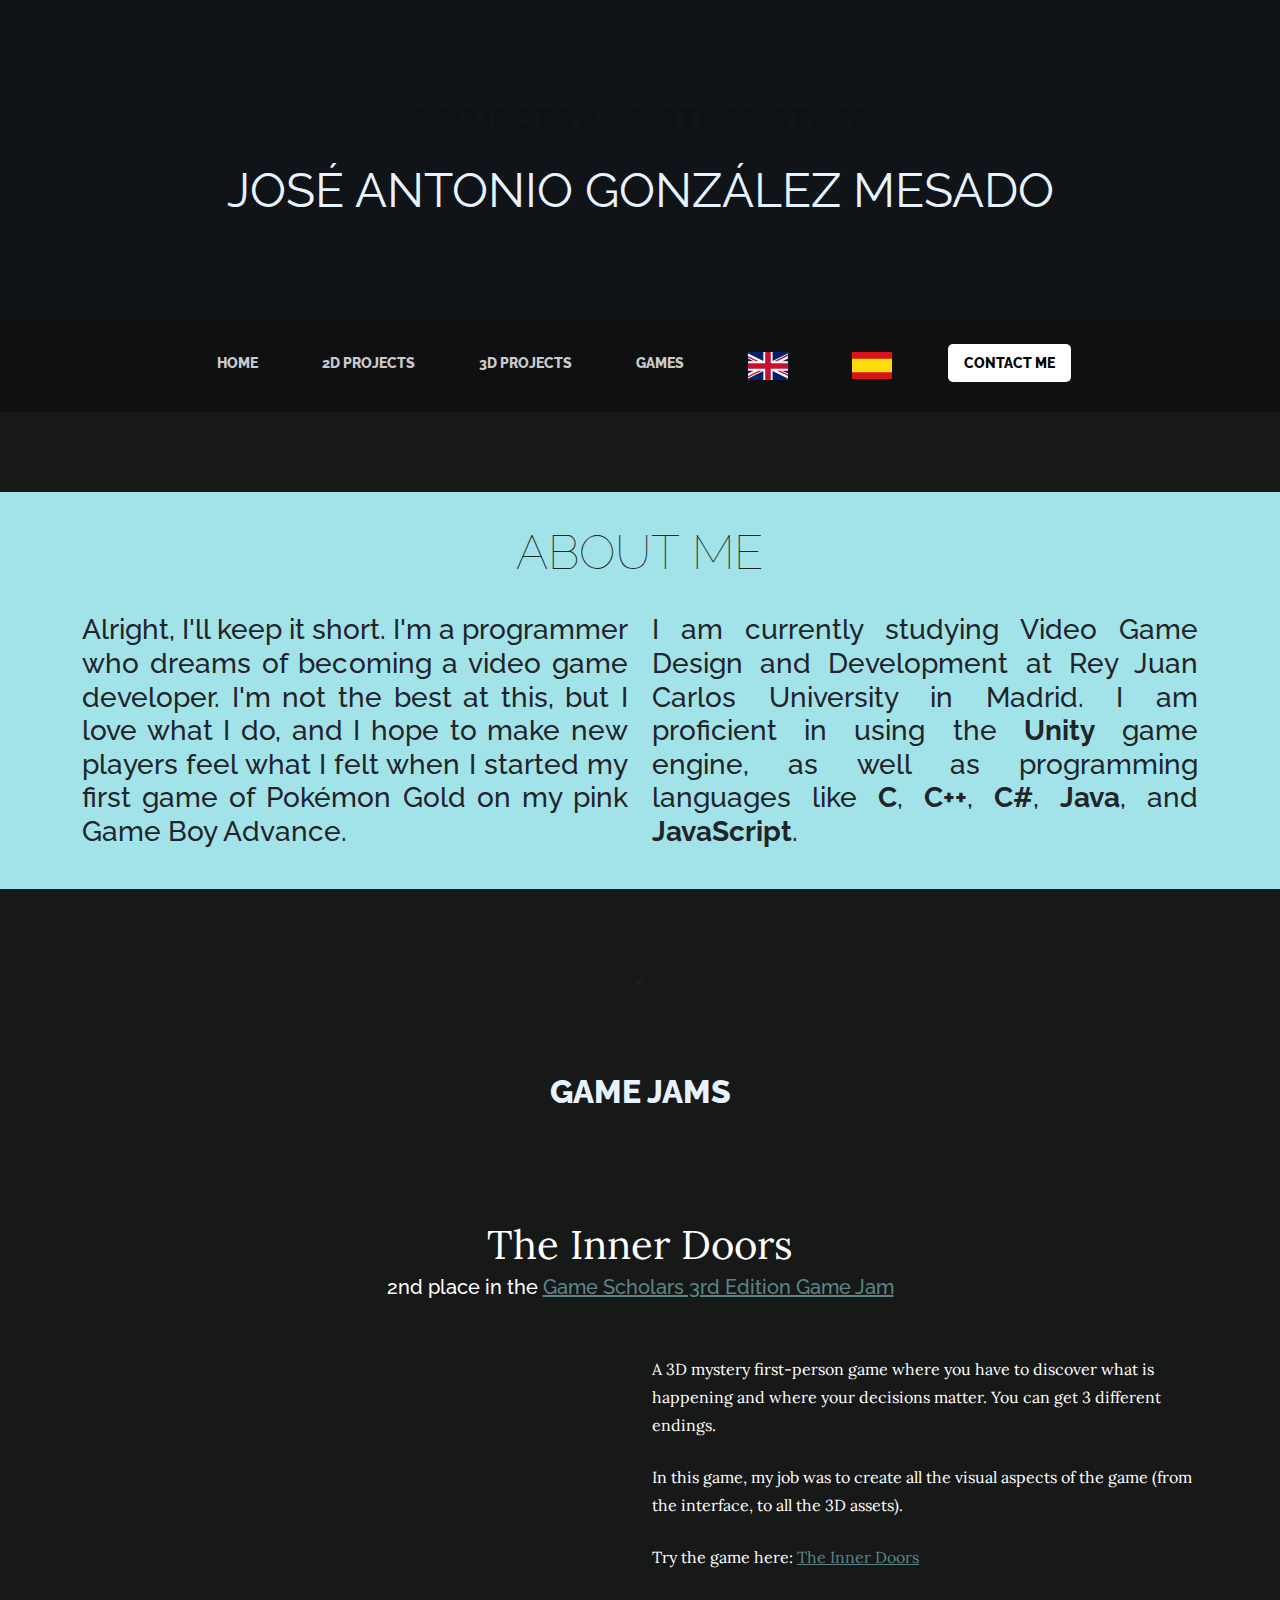
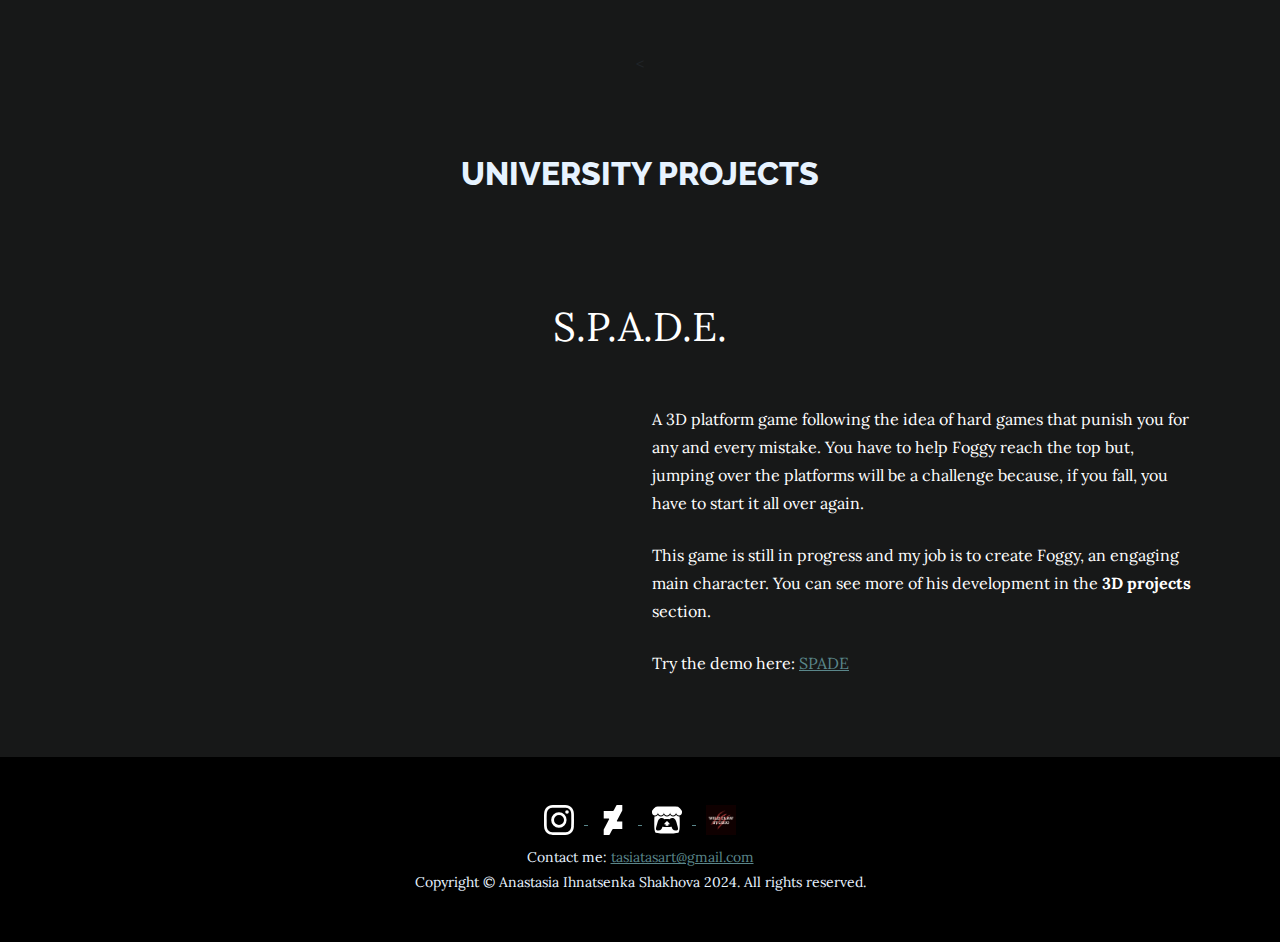
==== index.html @ 8cb3cd0c "Primer commit" ====
<!DOCTYPE html>
<html lang="en">
    <head>
        <meta charset="utf-8" />
        <meta name="viewport" content="width=device-width, initial-scale=1, shrink-to-fit=no" />
        <meta name="Portfolio" content="My projects info" />
        <title>Jagonmes Portfolio</title>
        <link rel="icon" type="image/x-icon" href="assets/favicon.ico" />
        <!-- Google fonts-->
        <link href="https://fonts.googleapis.com/css?family=Raleway:100,100i,200,200i,300,300i,400,400i,500,500i,600,600i,700,700i,800,800i,900,900i" rel="stylesheet" />
        <link href="https://fonts.googleapis.com/css?family=Lora:400,400i,700,700i" rel="stylesheet" />
        <!-- Core theme CSS (includes Bootstrap), with cache-busting-->
        <link href="css/styles.css?v=1.0" rel="stylesheet" />
    </head>


    <body>
        <!-- Title -->
        <header class="header-banner">
            <div class="header-banner-bg"></div>
            <h1 class="site-heading text-center text-faded">
                <span class="site-heading-upper text-primary mb-4">Projects and other stuff</span>
                <span class="site-heading-lower">José Antonio González Mesado</span>
            </h1>
        </header>

        <!-- Navigation-->
        <nav class="navbar navbar-expand-lg navbar-dark py-lg-4" id="mainNav">
            <div class="container">
                <button class="navbar-toggler" type="button" data-bs-toggle="collapse" data-bs-target="#navbarSupportedContent" aria-controls="navbarSupportedContent" aria-expanded="false" aria-label="Toggle navigation">
                    <span class="navbar-toggler-icon"></span>
                </button>
                <div class="collapse navbar-collapse" id="navbarSupportedContent">
                    <ul class="navbar-nav mx-auto">
                        <li class="nav-item px-lg-4"><a class="nav-link text-uppercase" href="index.html">Home</a></li>
                        <li class="nav-item px-lg-4"><a class="nav-link text-uppercase" href="2DProj.html">2D projects</a></li>
                        <li class="nav-item px-lg-4"><a class="nav-link text-uppercase" href="3DProj.html">3D projects</a></li>
                        <li class="nav-item px-lg-4"><a class="nav-link text-uppercase" href="games.html">Games</a></li>

                        <!-- Language switcher with flag icons -->
                        <li class="nav-item px-lg-4">
                            <!-- Spanish Flag Icon -->
                            <a class="nav-link text-uppercase" href="index.html">
                                <img src="assets/myImg/LanguageIcons/EnglishIcon.svg" alt="Spanish" style="width: 40px; height: auto;">
                            </a>
                        </li>
                        <li class="nav-item px-lg-4">
                            <!-- English Flag Icon -->
                            <a class="nav-link text-uppercase" href="index-es.html">
                                <img src="assets/myImg/LanguageIcons/SpanishIcon.svg" alt="English" style="width: 40px; height: auto;">
                            </a>
                        </li>

                        <!-- Contact Me link -->
                        <li class="nav-item px-lg-4">
                            <a class="nav-link text-uppercase" href="#footer" style="background-color: white; color: black; padding: 8px 16px; border-radius: 5px;">Contact me</a>
                        </li>
                    </ul>
                </div>
            </div>
        </nav>

        <!-- About me -->
        <section class="page-section cta">
            <div class="container">
                <div class="row">
                    <div class="col-xl-12 text-center mb-4">
                        <h2 class="section-heading">
                            <span class="section-heading-lower">About me</span>
                        </h2>
                    </div>
                </div>
                <div class="row">
                    <div class="col-md-6">
                        <h3 style="text-align: justify;">Alright, I'll keep it short. I'm a programmer who dreams of becoming a video game developer. I'm not the best at this, but I love what I do, and I hope to make new players feel what I felt when I started my first game of Pokémon Gold on my pink Game Boy Advance.</h3>
                    </div>
                    <div class="col-md-6">
                        <h3 style="text-align: justify;">I am currently studying Video Game Design and Development at Rey Juan Carlos University in Madrid. I am proficient in using the <b>Unity</b> game engine, as well as programming languages like <b>C</b>, <b>C++</b>, <b>C#</b>, <b>Java</b>, and <b>JavaScript</b>.</h3>
                    </div>
                </div>
            </div>
        </section>

        <!--Game Jams-->
        <section class="page-section">
            <div class="container">
                <div class="row">
                    <div class="col-xl-12 text-center mb-4">
                        <<h1 class="site-heading text-center text-faded">
                            <span class="site-heading-upper mb-4">Game Jams </span>
                        </h1>
                    </div>
                </div>

                <!-- The Inner Doors -->
                <div class="row mb-5 text-center" style="color: white;">
                    <span class="site-heading-lower">The Inner Doors</span>
                    <h5>2nd place in the <a href="https://itch.io/jam/gamescholars-3rd-edition">Game Scholars 3rd Edition Game Jam</a></h5>
                </div>
                <div class="row mb-5">
                    <div class="col-lg-6" style="color: white">
                        <video autoplay loop muted class="small-video rounded">
                            <source src="assets/myVideos/TheInnerDoorGamePlayShort.mp4" type="video/mp4">
                            Your browser does not support the video tag.
                        </video>
                    </div>
                    <div class="col-lg-6 my-auto" style="color: white">
                        <p class="mb-4">A 3D mystery first-person game where you have to discover what is happening and where your decisions matter. You can get 3 different endings.</p>
                        <p class="mb-4">In this game, my job was to create all the visual aspects of the game (from the interface, to all the 3D assets).</p>
                        <p class="mb-0">Try the game here: <a href="https://wild-claw-studio.itch.io/the-inner-doors">The Inner Doors</a></p>
                    </div>
                </div>
            </div>
        </section>

        <section class="page-section">
            <div class="container">
                <div class="row">
                    <div class="col-xl-12 text-center mb-4">
                        <<h1 class="site-heading text-center text-faded">
                        <span class="site-heading-upper mb-4">University projects</span>
                    </h1>
                    </div>
                </div>

                <!-- The Inner Doors -->
                <div class="row mb-5 text-center" style="color: white;">
                    <span class="site-heading-lower">S.P.A.D.E.</span>
                </div>
                <div class="row mb-5">
                    <div class="col-lg-6" style="color: white">
                        <video autoplay loop muted class="small-video rounded">
                            <source src="assets/myVideos/SPADEGamePlayShorts.mp4" type="video/mp4">
                            Your browser does not support the video tag.
                        </video>
                    </div>
                    <div class="col-lg-6 my-auto" style="color: white">
                        <p class="mb-4">A 3D platform game following the idea of hard games that punish you for any and every mistake. You have to help Foggy reach the top but, jumping over the platforms will be a challenge because, if you fall, you have to start it all over again.</p>
                        <p class="mb-4">This game is still in progress and my job is to create Foggy, an engaging main character. You can see more of his development in the <b>3D projects</b> section.</p>
                        <p class="mb-0">Try the demo here: <a href="https://wild-claw-studio.itch.io/spade">SPADE</a></p>
                    </div>
                </div>
            </div>
        </section>

        <!--webpage footer with social media-->
        <footer class="footer text-faded text-center py-5">
            <div class="container">
                <div class="social-icons">
                    <a href="https://www.instagram.com/tasiatasart/" target="_blank">
                        <img src="assets/icons/instagram.svg" alt="Instagram" class="social-icon" />
                    </a>
                    <a href="https://www.deviantart.com/tasiatasart" target="_blank">
                        <img src="assets/icons/deviantart-svgrepo-com.svg" alt="DeviantArt" class="social-icon" />
                    </a>
                    <a href="https://wild-claw-studio.itch.io/" target="_blank">
                        <img src="assets/icons/itchio-textless-black.svg" alt="itch.io" class="social-icon" />
                    </a>
                    <a href="https://wcstudioes.github.io/WCS_Portfolio/" target="_blank">
                        <img src="assets/icons/WildClawLogo.png" alt="Other Website" id="website-icon" />
                    </a>
                </div>
                <p class="m-0 small">
                    Contact me: <a href="mailto:tasiatasart@gmail.com">tasiatasart@gmail.com</a>
                </p>
                <p class="m-0 small">Copyright &copy; Anastasia Ihnatsenka Shakhova 2024. All rights reserved.</p>
            </div>
        </footer>

        <script>
            // Smooth scroll to footer
            document.querySelector('.nav-link[href="#footer"]').addEventListener('click', function (e) {
                e.preventDefault();
                document.querySelector('.footer').scrollIntoView({ behavior: 'smooth' });
            });
        </script>


        <!-- Bootstrap core JS-->
        <script src="https://cdn.jsdelivr.net/npm/bootstrap@5.2.3/dist/js/bootstrap.bundle.min.js"></script>
        <!-- Core theme JS-->
        <script src="js/scripts.js"></script>
    </body>
</html>
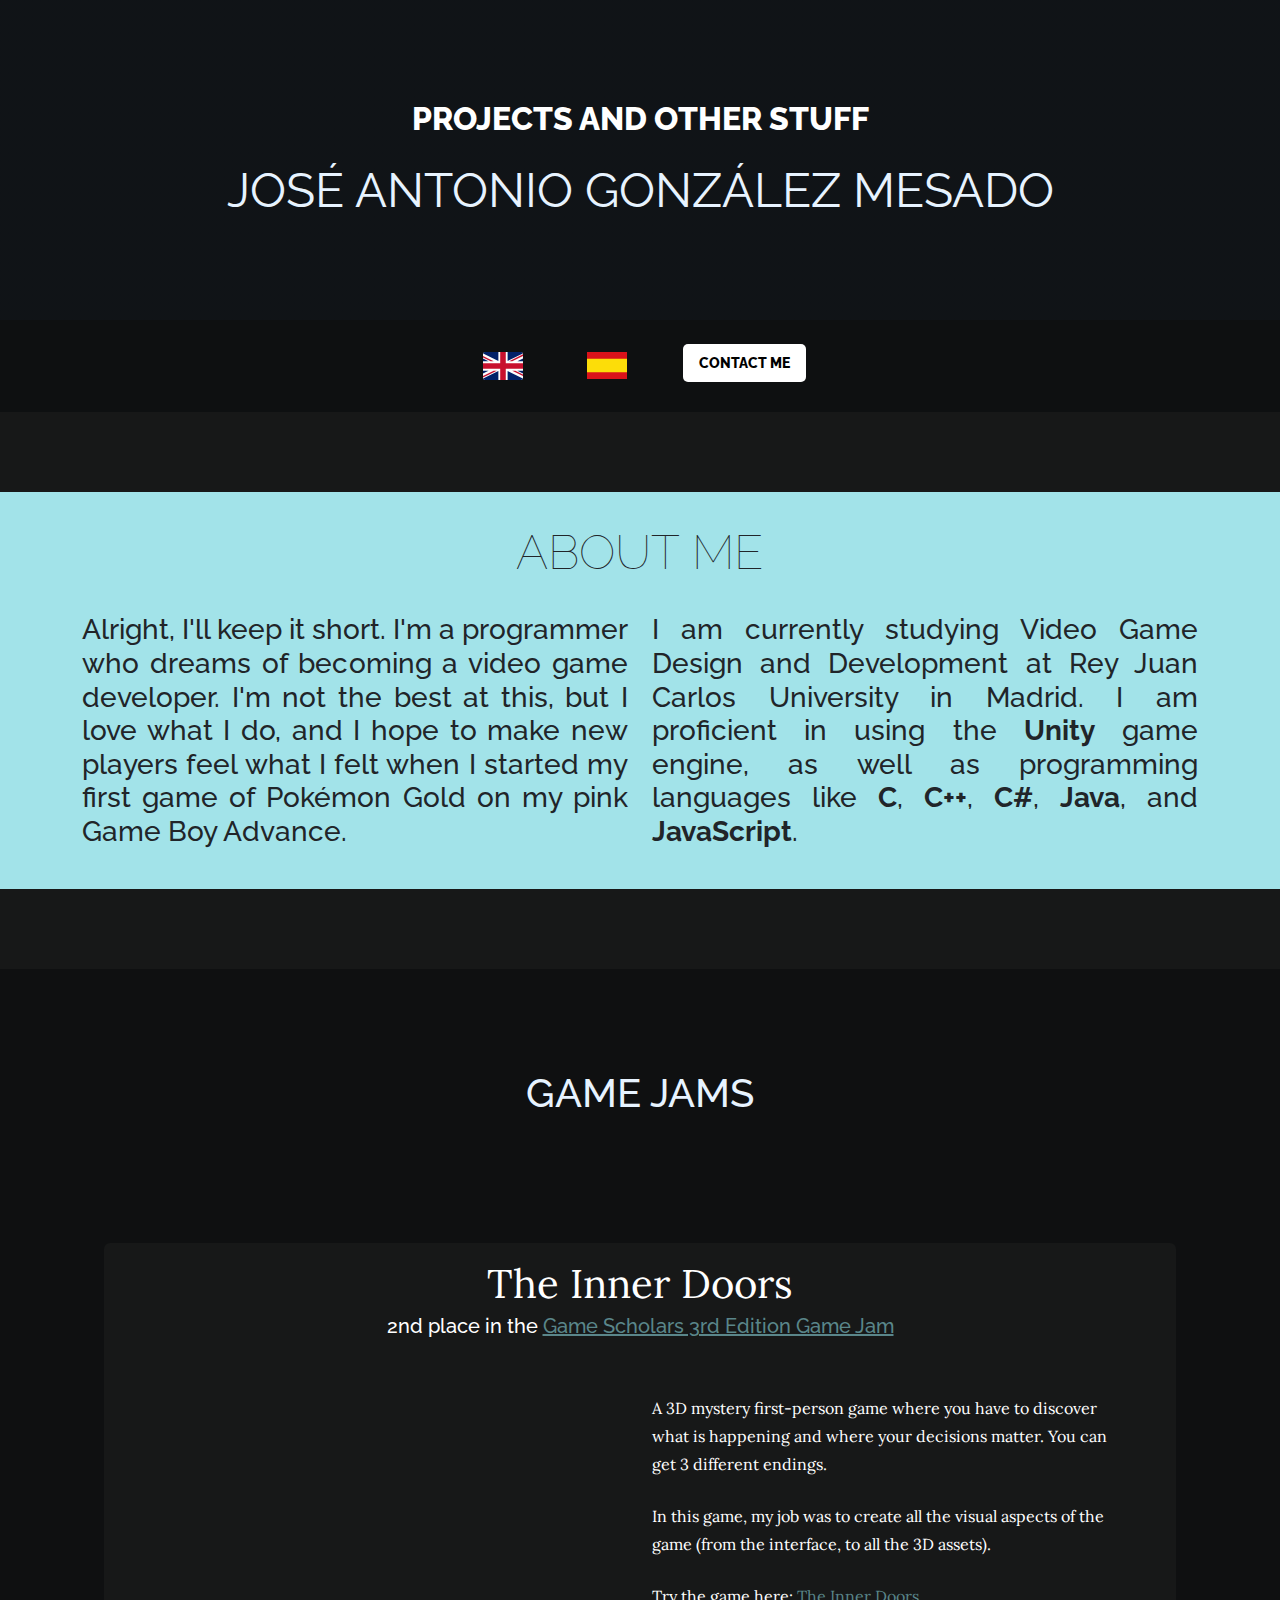
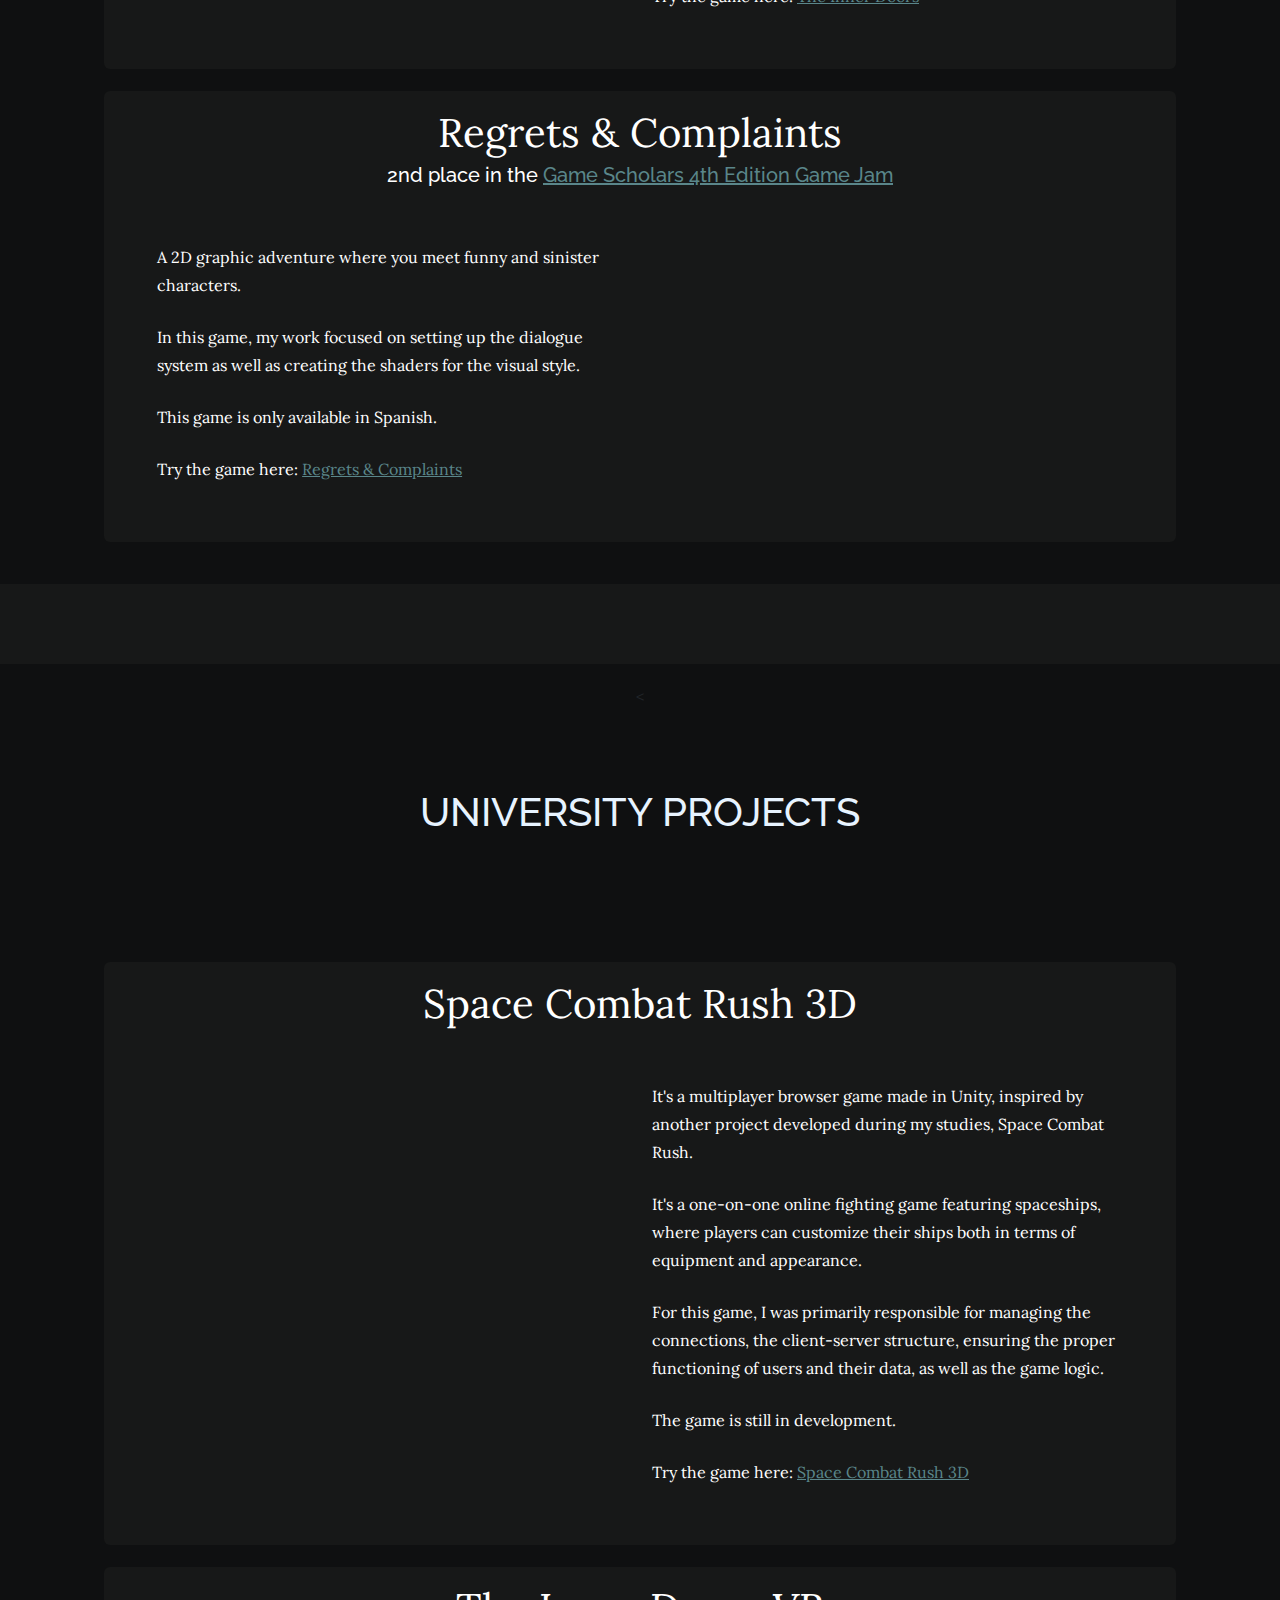
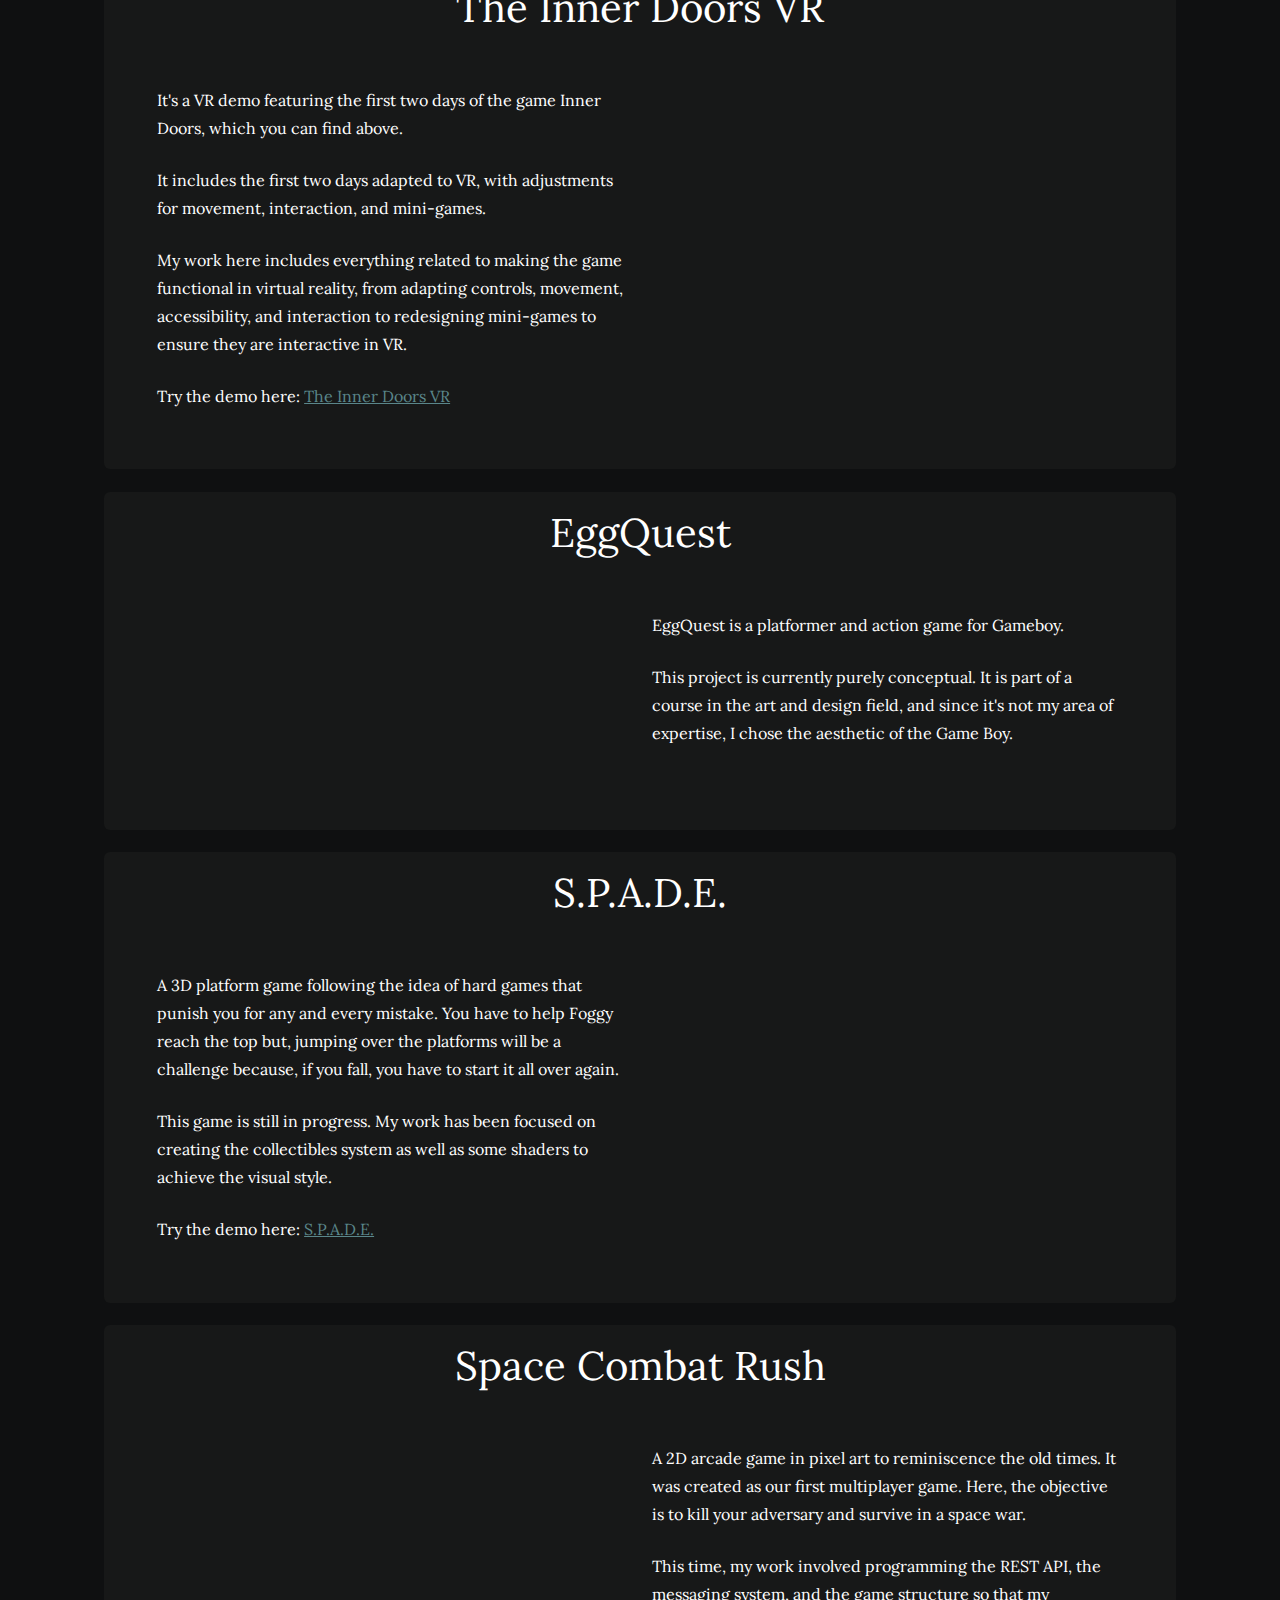
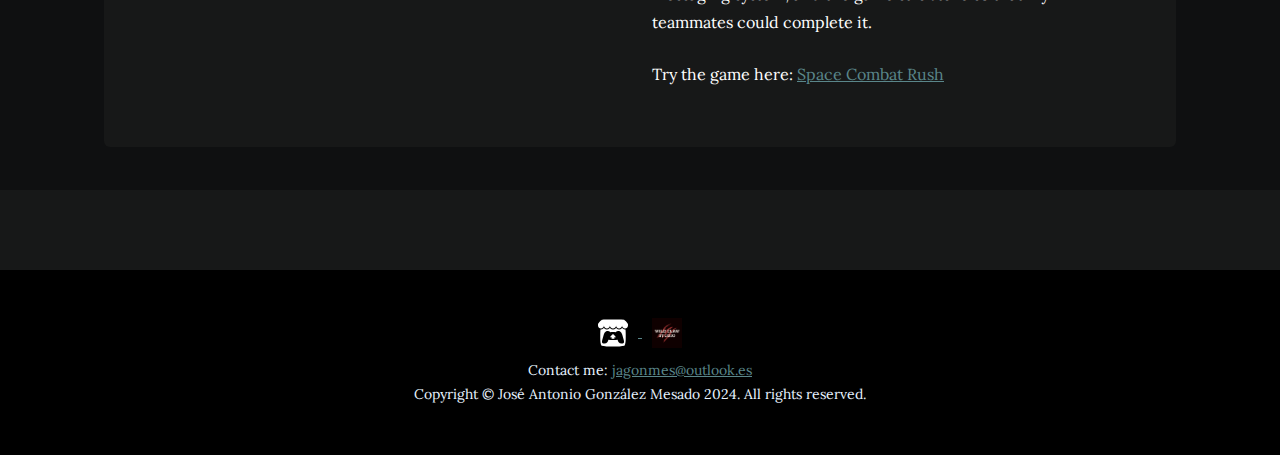
==== commit 3284c59f: "pagina en ingles" ====
--- a/index.html
+++ b/index.html
@@ -4,13 +4,14 @@
         <meta charset="utf-8" />
         <meta name="viewport" content="width=device-width, initial-scale=1, shrink-to-fit=no" />
         <meta name="Portfolio" content="My projects info" />
-        <title>Jagonmes Portfolio</title>
-        <link rel="icon" type="image/x-icon" href="assets/favicon.ico" />
+        <title>Portfolio - JAGM</title>
+        <link rel="icon" type="image/png" href="assets/favicon.png" />
         <!-- Google fonts-->
         <link href="https://fonts.googleapis.com/css?family=Raleway:100,100i,200,200i,300,300i,400,400i,500,500i,600,600i,700,700i,800,800i,900,900i" rel="stylesheet" />
         <link href="https://fonts.googleapis.com/css?family=Lora:400,400i,700,700i" rel="stylesheet" />
         <!-- Core theme CSS (includes Bootstrap), with cache-busting-->
         <link href="css/styles.css?v=1.0" rel="stylesheet" />
+        <link href="css/EstilosPersonalizados.css?v=1.0" rel="stylesheet" />
     </head>
 
 
@@ -19,7 +20,7 @@
         <header class="header-banner">
             <div class="header-banner-bg"></div>
             <h1 class="site-heading text-center text-faded">
-                <span class="site-heading-upper text-primary mb-4">Projects and other stuff</span>
+                <span class="site-heading-upper mb-4" style="color: white">Projects and other stuff</span>
                 <span class="site-heading-lower">José Antonio González Mesado</span>
             </h1>
         </header>
@@ -32,10 +33,6 @@
                 </button>
                 <div class="collapse navbar-collapse" id="navbarSupportedContent">
                     <ul class="navbar-nav mx-auto">
-                        <li class="nav-item px-lg-4"><a class="nav-link text-uppercase" href="index.html">Home</a></li>
-                        <li class="nav-item px-lg-4"><a class="nav-link text-uppercase" href="2DProj.html">2D projects</a></li>
-                        <li class="nav-item px-lg-4"><a class="nav-link text-uppercase" href="3DProj.html">3D projects</a></li>
-                        <li class="nav-item px-lg-4"><a class="nav-link text-uppercase" href="games.html">Games</a></li>
 
                         <!-- Language switcher with flag icons -->
                         <li class="nav-item px-lg-4">
@@ -82,64 +79,178 @@
         </section>
 
         <!--Game Jams-->
-        <section class="page-section">
+        <section class="page-section game-jams">
+            <div class="container">
+                <div class="row">
+                    <div class="col-xl-12 text-center mb-4">
+                        <h1 class="site-heading text-center text-faded">
+                            Game Jams
+                        </h1>
+                    </div>
+                </div>
+
+                <!-- The Inner Doors -->
+                <div class="rounded cuadrado-game-jams">
+                    <div class="row mb-5 text-center" style="color: white;">
+                        <span class="site-heading-lower">The Inner Doors</span>
+                        <h5>2nd place in the <a href="https://itch.io/jam/gamescholars-3rd-edition">Game Scholars 3rd Edition Game Jam</a></h5>
+                    </div>
+                    <div class="row mb-5">
+                        <div class="col-lg-6 d-flex justify-content-center align-items-center" style="color: white; margin: auto">
+                            <video autoplay loop muted class="small-video rounded">
+                                <source src="assets/myVideos/TheInnerDoorGamePlayShort.mp4" type="video/mp4">
+                                Your browser does not support the video tag.
+                            </video>
+                        </div>
+                        <div class="col-lg-6 my-auto" style="color: white; padding-right: 5%;">
+                            <p class="mb-4">A 3D mystery first-person game where you have to discover what is happening and where your decisions matter. You can get 3 different endings.</p>
+                            <p class="mb-4">In this game, my job was to create all the visual aspects of the game (from the interface, to all the 3D assets).</p>
+                            <p class="mb-0">Try the game here: <a href="https://wild-claw-studio.itch.io/the-inner-doors">The Inner Doors</a></p>
+                        </div>
+                    </div>
+                </div>
+
+                <!-- Regrets & Complaints -->
+                <div class="rounded cuadrado-game-jams">
+                    <div class="row mb-5 text-center" style="color: white; ">
+                        <span class="site-heading-lower">Regrets & Complaints</span>
+                        <h5>2nd place in the <a href="https://itch.io/jam/gamescholars-4-edition">Game Scholars 4th Edition Game Jam</a></h5>
+                    </div>
+                    <div class="row mb-5">
+                        <div class="col-lg-6 my-auto" style="color: white; padding-left: 5%;">
+                            <p class="mb-4">A 2D graphic adventure where you meet funny and sinister characters.</p>
+                            <p class="mb-4">In this game, my work focused on setting up the dialogue system as well as creating the shaders for the visual style.</p>
+                            <p class="mb-4">This game is only available in Spanish.</p>
+                            <p class="mb-0">Try the game here: <a href="https://karesito.itch.io/regrets-n-complaints">Regrets & Complaints</a></p>
+                        </div>
+                        <div class="col-lg-6 d-flex justify-content-center align-items-center" style="color: white;  margin: auto;">
+                            <video autoplay loop muted class="small-video rounded">
+                                <source src="assets/myVideos/RegretsAndComplaints.mp4" type="video/mp4">
+                                Your browser does not support the video tag.
+                            </video>
+                        </div>
+                    </div>
+                </div>
+            </div>
+
+
+        </section>
+
+        <!--University Projects-->
+        <section class="page-section university-projects">
             <div class="container">
                 <div class="row">
                     <div class="col-xl-12 text-center mb-4">
                         <<h1 class="site-heading text-center text-faded">
-                            <span class="site-heading-upper mb-4">Game Jams </span>
-                        </h1>
-                    </div>
-                </div>
-
-                <!-- The Inner Doors -->
-                <div class="row mb-5 text-center" style="color: white;">
-                    <span class="site-heading-lower">The Inner Doors</span>
-                    <h5>2nd place in the <a href="https://itch.io/jam/gamescholars-3rd-edition">Game Scholars 3rd Edition Game Jam</a></h5>
-                </div>
-                <div class="row mb-5">
-                    <div class="col-lg-6" style="color: white">
-                        <video autoplay loop muted class="small-video rounded">
-                            <source src="assets/myVideos/TheInnerDoorGamePlayShort.mp4" type="video/mp4">
-                            Your browser does not support the video tag.
-                        </video>
-                    </div>
-                    <div class="col-lg-6 my-auto" style="color: white">
-                        <p class="mb-4">A 3D mystery first-person game where you have to discover what is happening and where your decisions matter. You can get 3 different endings.</p>
-                        <p class="mb-4">In this game, my job was to create all the visual aspects of the game (from the interface, to all the 3D assets).</p>
-                        <p class="mb-0">Try the game here: <a href="https://wild-claw-studio.itch.io/the-inner-doors">The Inner Doors</a></p>
-                    </div>
-                </div>
-            </div>
-        </section>
-
-        <section class="page-section">
-            <div class="container">
-                <div class="row">
-                    <div class="col-xl-12 text-center mb-4">
-                        <<h1 class="site-heading text-center text-faded">
-                        <span class="site-heading-upper mb-4">University projects</span>
+                        University projects
                     </h1>
                     </div>
                 </div>
 
-                <!-- The Inner Doors -->
-                <div class="row mb-5 text-center" style="color: white;">
-                    <span class="site-heading-lower">S.P.A.D.E.</span>
-                </div>
-                <div class="row mb-5">
-                    <div class="col-lg-6" style="color: white">
-                        <video autoplay loop muted class="small-video rounded">
-                            <source src="assets/myVideos/SPADEGamePlayShorts.mp4" type="video/mp4">
-                            Your browser does not support the video tag.
-                        </video>
-                    </div>
-                    <div class="col-lg-6 my-auto" style="color: white">
-                        <p class="mb-4">A 3D platform game following the idea of hard games that punish you for any and every mistake. You have to help Foggy reach the top but, jumping over the platforms will be a challenge because, if you fall, you have to start it all over again.</p>
-                        <p class="mb-4">This game is still in progress and my job is to create Foggy, an engaging main character. You can see more of his development in the <b>3D projects</b> section.</p>
-                        <p class="mb-0">Try the demo here: <a href="https://wild-claw-studio.itch.io/spade">SPADE</a></p>
-                    </div>
-                </div>
+                <!-- Space Combat Rush 3D -->
+                <div class="rounded cuadrado-game-jams">
+                    <div class="row mb-5 text-center" style="color: white;">
+                        <span class="site-heading-lower">Space Combat Rush 3D</span>
+                    </div>
+                    <div class="row mb-5">
+                        <div class="col-lg-6 d-flex justify-content-center align-items-center" style="color: white; margin: auto;">
+                            <video autoplay loop muted class="small-video rounded">
+                                <source src="assets/myVideos/SCR3D.mp4" type="video/mp4">
+                                Your browser does not support the video tag.
+                            </video>
+                        </div>
+                        <div class="col-lg-6 my-auto" style="color: white; padding-right: 5%;">
+                            <p class="mb-4">It's a multiplayer browser game made in Unity, inspired by another project developed during my studies, Space Combat Rush.</p>
+                            <p class="mb-4">It's a one-on-one online fighting game featuring spaceships, where players can customize their ships both in terms of equipment and appearance.</p>
+                            <p class="mb-4">For this game, I was primarily responsible for managing the connections, the client-server structure, ensuring the proper functioning of users and their data, as well as the game logic.</p>
+                            <p class="mb-4">The game is still in development.</p>
+                            <p class="mb-0">Try the game here: <a href="https://wild-claw-studio.itch.io/space-combat-rush-3d">Space Combat Rush 3D</a></p>
+                        </div>
+                    </div>
+                </div>
+
+                <!-- The Inner Doors VR-->
+                <div class="rounded cuadrado-game-jams">
+                    <div class="row mb-5 text-center" style="color: white;">
+                        <span class="site-heading-lower">The Inner Doors VR</span>
+                    </div>
+                    <div class="row mb-5">
+                        <div class="col-lg-6 my-auto" style="color: white; padding-left: 5%;">
+                            <p class="mb-4">It's a VR demo featuring the first two days of the game Inner Doors, which you can find above.</p>
+                            <p class="mb-4">It includes the first two days adapted to VR, with adjustments for movement, interaction, and mini-games.</p>
+                            <p class="mb-4">My work here includes everything related to making the game functional in virtual reality, from adapting controls, movement, accessibility, and interaction to redesigning mini-games to ensure they are interactive in VR.</p>
+                            <p class="mb-0">Try the demo here: <a href="https://wild-claw-studio.itch.io/the-inner-doors">The Inner Doors VR</a></p>
+                        </div>
+                        <div class="col-lg-6 d-flex justify-content-center align-items-center" style="color: white; margin: auto">
+                            <video autoplay loop muted class="small-video rounded">
+                                <source src="assets/myVideos/TheInnerDoorsVR.mp4" type="video/mp4">
+                                Your browser does not support the video tag.
+                            </video>
+                        </div>
+                    </div>
+                </div>
+
+                <!-- EggQuest-->
+                <div class="rounded cuadrado-game-jams">
+                    <div class="row mb-5 text-center" style="color: white;">
+                        <span class="site-heading-lower">EggQuest</span>
+                    </div>
+                    <div class="row mb-5">
+                        <div class="col-lg-6 d-flex justify-content-center align-items-center" style="color: white; margin: auto">
+                            <video autoplay loop muted class="small-video rounded">
+                                <source src="assets/myVideos/EggQuest.mp4" type="video/mp4">
+                                Your browser does not support the video tag.
+                            </video>
+                        </div>
+                        <div class="col-lg-6 my-auto" style="color: white; padding-right: 5%;">
+                            <p class="mb-4">EggQuest is a platformer and action game for Gameboy.</p>
+                            <p class="mb-4">This project is currently purely conceptual. It is part of a course in the art and design field, and since it's not my area of expertise, I chose the aesthetic of the Game Boy.</p>
+                        </div>
+                    </div>
+                </div>
+
+
+                <!-- S.P.A.D.E. -->
+                <div class="rounded cuadrado-game-jams">
+                    <div class="row mb-5 text-center" style="color: white;">
+                        <span class="site-heading-lower">S.P.A.D.E.</span>
+                    </div>
+                    <div class="row mb-5">
+                        <div class="col-lg-6 my-auto" style="color: white; padding-left: 5%;">
+                            <p class="mb-4">A 3D platform game following the idea of hard games that punish you for any and every mistake. You have to help Foggy reach the top but, jumping over the platforms will be a challenge because, if you fall, you have to start it all over again.</p>
+                            <p class="mb-4">This game is still in progress. My work has been focused on creating the collectibles system as well as some shaders to achieve the visual style.</p>
+                            <p class="mb-0">Try the demo here: <a href="https://wild-claw-studio.itch.io/spade">S.P.A.D.E.</a></p>
+                        </div>
+                        <div class="col-lg-6 d-flex justify-content-center align-items-center" style="color: white; margin: auto;">
+                            <video autoplay loop muted class="small-video rounded">
+                                <source src="assets/myVideos/SPADEGamePlayShorts.mp4" type="video/mp4">
+                                Your browser does not support the video tag.
+                            </video>
+                        </div>
+                    </div>
+                </div>
+
+                <!-- Space Combat Rush -->
+                <div class="rounded cuadrado-game-jams">
+                    <div class="row mb-5 text-center" style="color: white;">
+                        <span class="site-heading-lower">Space Combat Rush</span>
+                    </div>
+                    <div class="row mb-5">
+                        <div class="col-lg-6 d-flex justify-content-center align-items-center" style="color: white; margin: auto;">
+                            <video autoplay loop muted class="small-video rounded">
+                                <source src="assets/myVideos/SCRGamePlayShort.mp4" type="video/mp4">
+                                Your browser does not support the video tag.
+                            </video>
+                        </div>
+                        <div class="col-lg-6 my-auto" style="color: white;padding-right: 5%;">
+                            <p class="mb-4">A 2D arcade game in pixel art to reminiscence the old times. It was created as our first multiplayer game. Here, the objective is to kill your adversary and survive in a space war.</p>
+                            <p class="mb-4">This time, my work involved programming the REST API, the messaging system, and the game structure so that my teammates could complete it.</p>
+                            <p class="mb-0">Try the game here: <a href="https://wild-claw-studio.itch.io/space-combat-rush">Space Combat Rush</a></p>
+                        </div>
+                    </div>
+                </div>
+
+
             </div>
         </section>
 
@@ -147,13 +258,7 @@
         <footer class="footer text-faded text-center py-5">
             <div class="container">
                 <div class="social-icons">
-                    <a href="https://www.instagram.com/tasiatasart/" target="_blank">
-                        <img src="assets/icons/instagram.svg" alt="Instagram" class="social-icon" />
-                    </a>
-                    <a href="https://www.deviantart.com/tasiatasart" target="_blank">
-                        <img src="assets/icons/deviantart-svgrepo-com.svg" alt="DeviantArt" class="social-icon" />
-                    </a>
-                    <a href="https://wild-claw-studio.itch.io/" target="_blank">
+                    <a href="https://jagonmes49.itch.io/" target="_blank">
                         <img src="assets/icons/itchio-textless-black.svg" alt="itch.io" class="social-icon" />
                     </a>
                     <a href="https://wcstudioes.github.io/WCS_Portfolio/" target="_blank">
@@ -161,9 +266,9 @@
                     </a>
                 </div>
                 <p class="m-0 small">
-                    Contact me: <a href="mailto:tasiatasart@gmail.com">tasiatasart@gmail.com</a>
+                    Contact me: <a href="mailto:jagonmes@outlook.es">jagonmes@outlook.es</a>
                 </p>
-                <p class="m-0 small">Copyright &copy; Anastasia Ihnatsenka Shakhova 2024. All rights reserved.</p>
+                <p class="m-0 small">Copyright &copy; José Antonio González Mesado 2024. All rights reserved.</p>
             </div>
         </footer>
 
--- a/css/EstilosPersonalizados.css
+++ b/css/EstilosPersonalizados.css
@@ -0,0 +1,21 @@
+.game-jams {
+    background-color: #0f1011; /* Ejemplo: color crema */
+    padding: 20px; /* Espaciado interno para una mejor apariencia */
+}
+
+.university-projects {
+    background-color: #0f1011; /* Ejemplo: color azul claro */
+    padding: 20px; /* Espaciado interno */
+}
+
+.cuadrado-game-jams
+{
+    background-color: #171818;
+    padding: 1%;
+    margin: 2%;
+}
+
+.texto-personalizado
+{
+    padding-left: 5%;
+}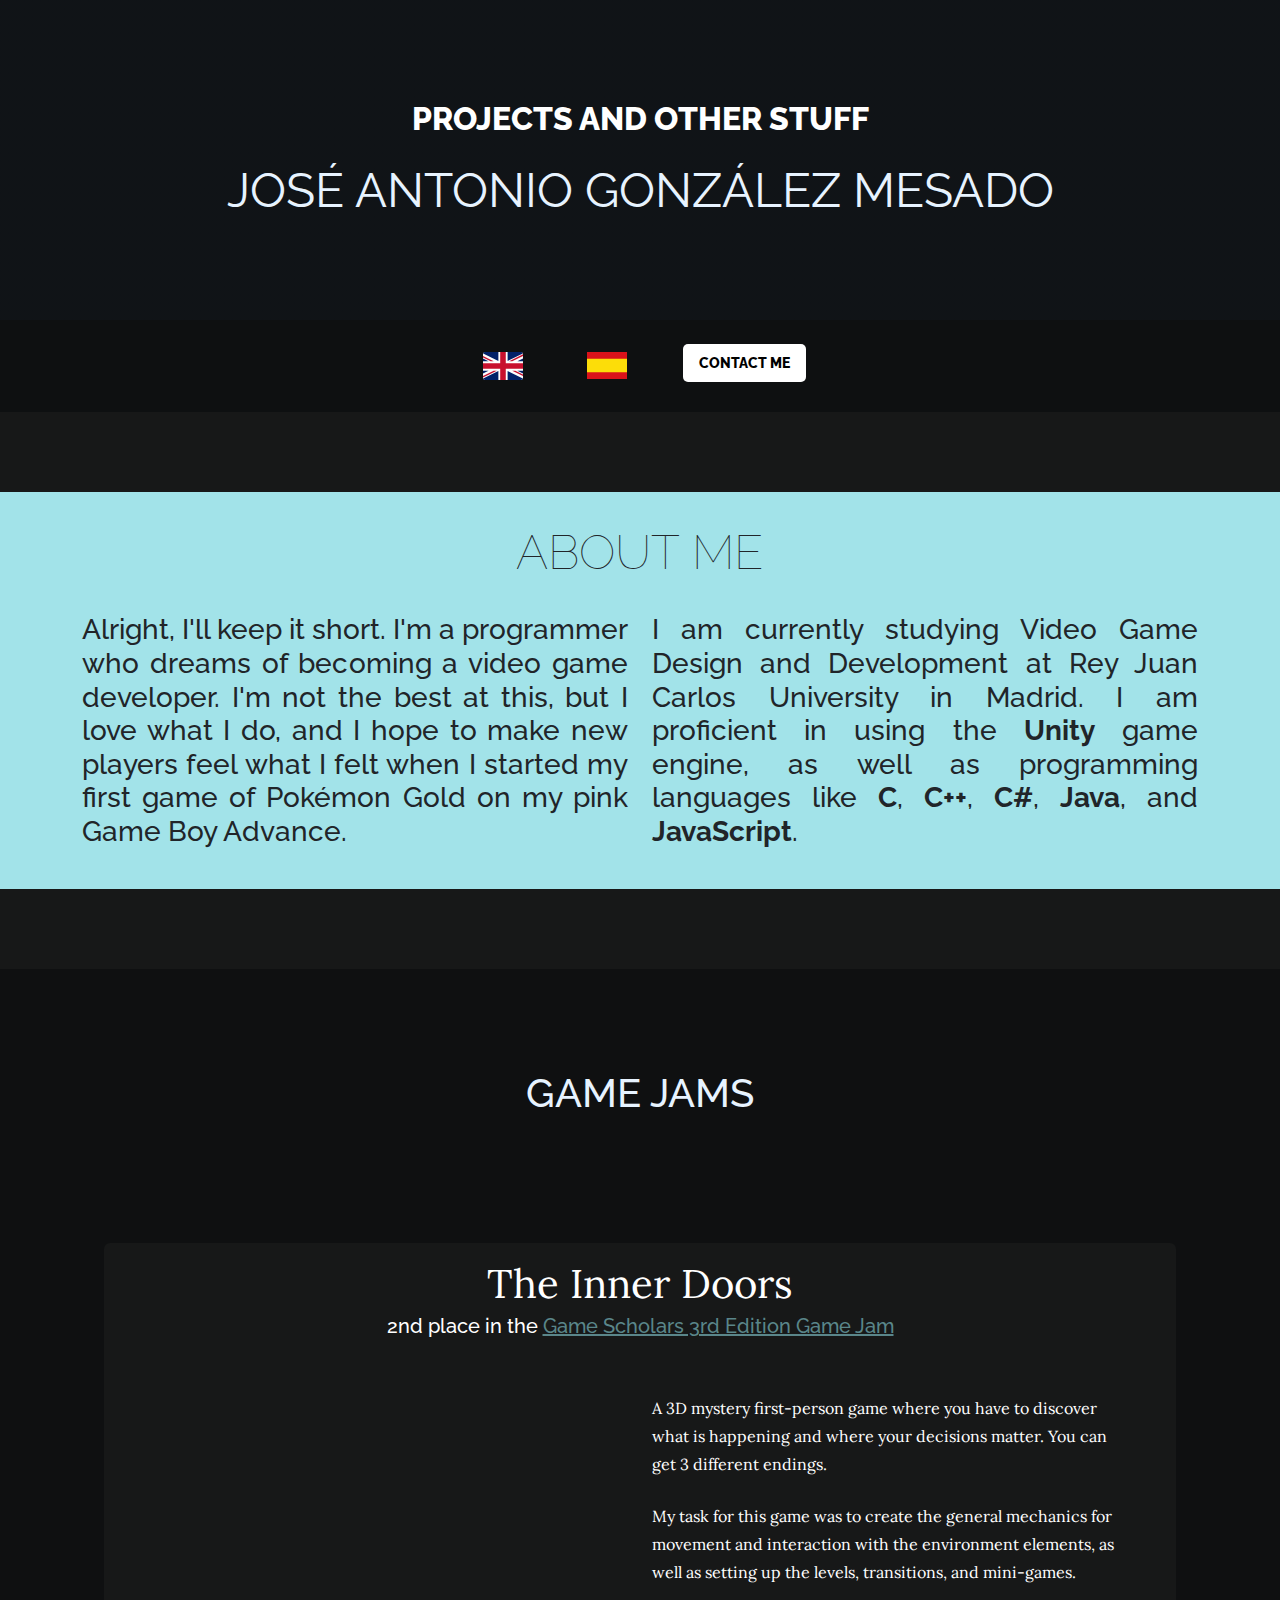
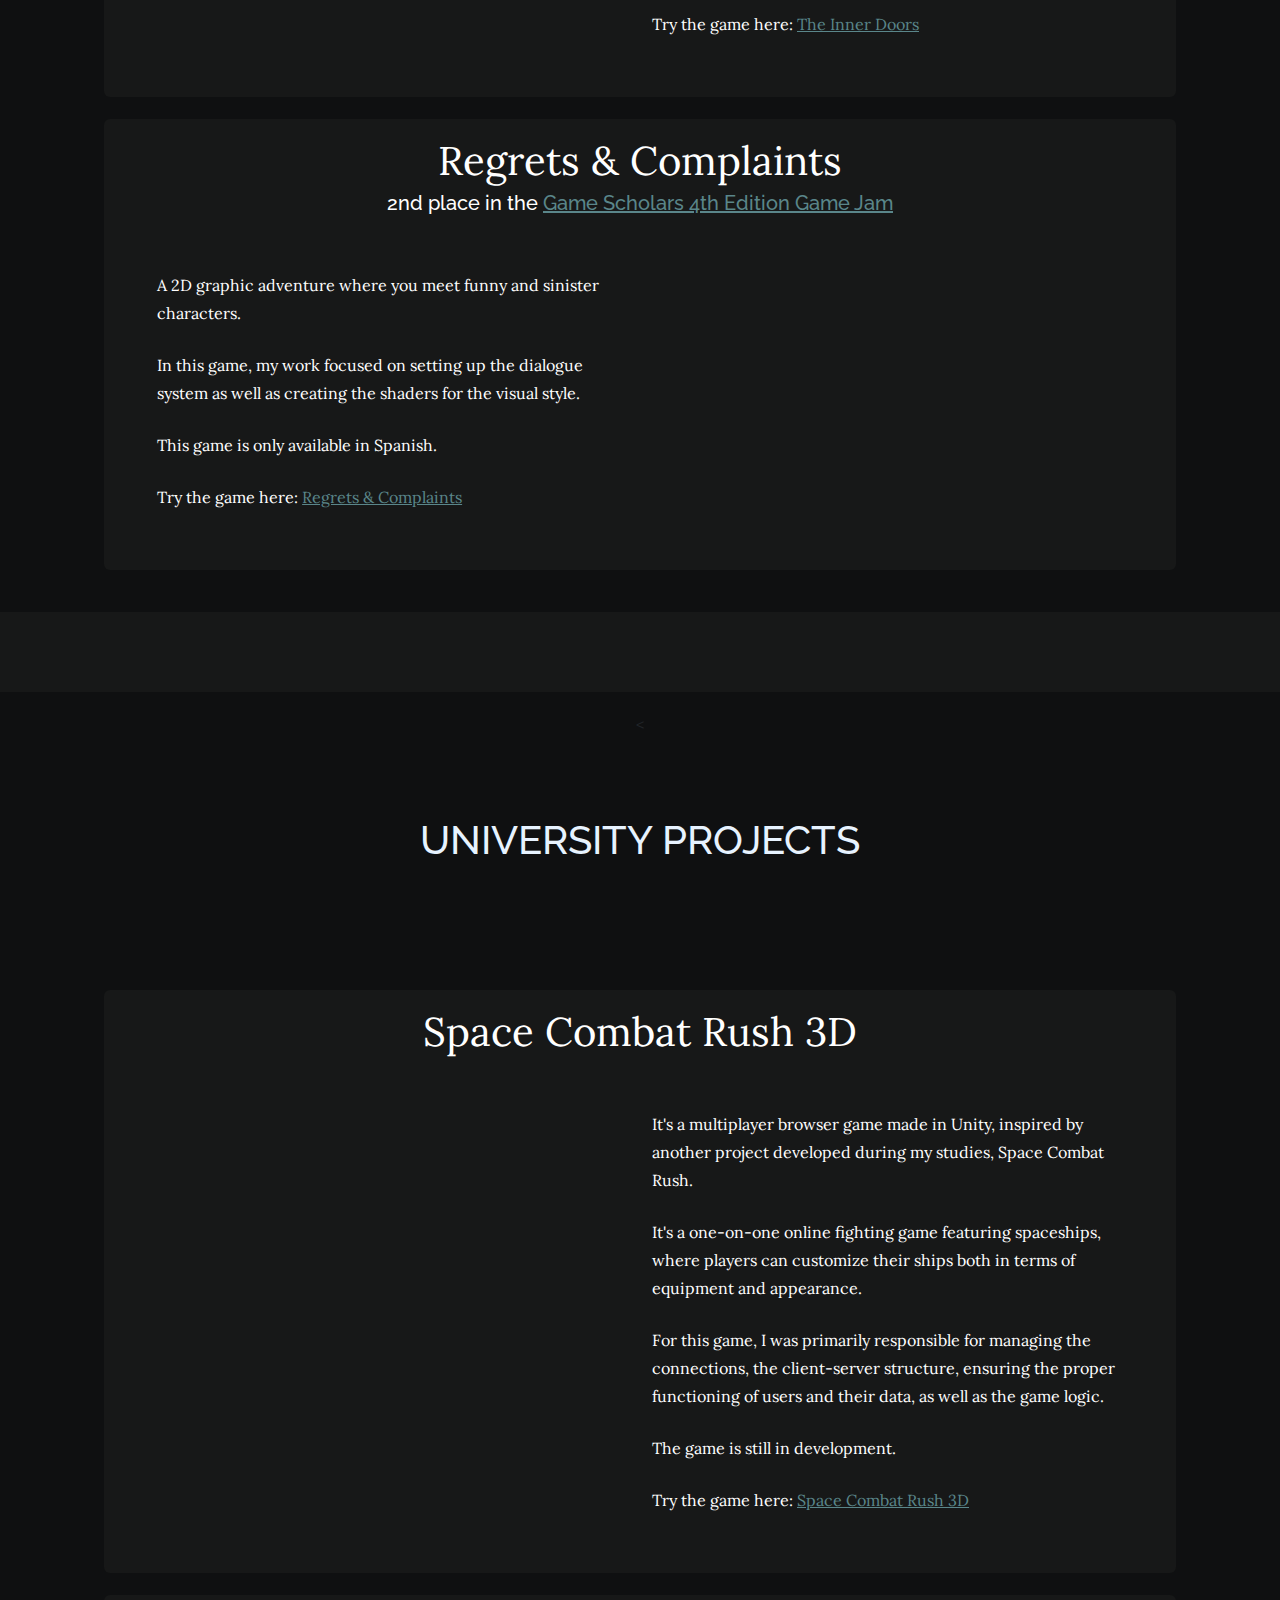
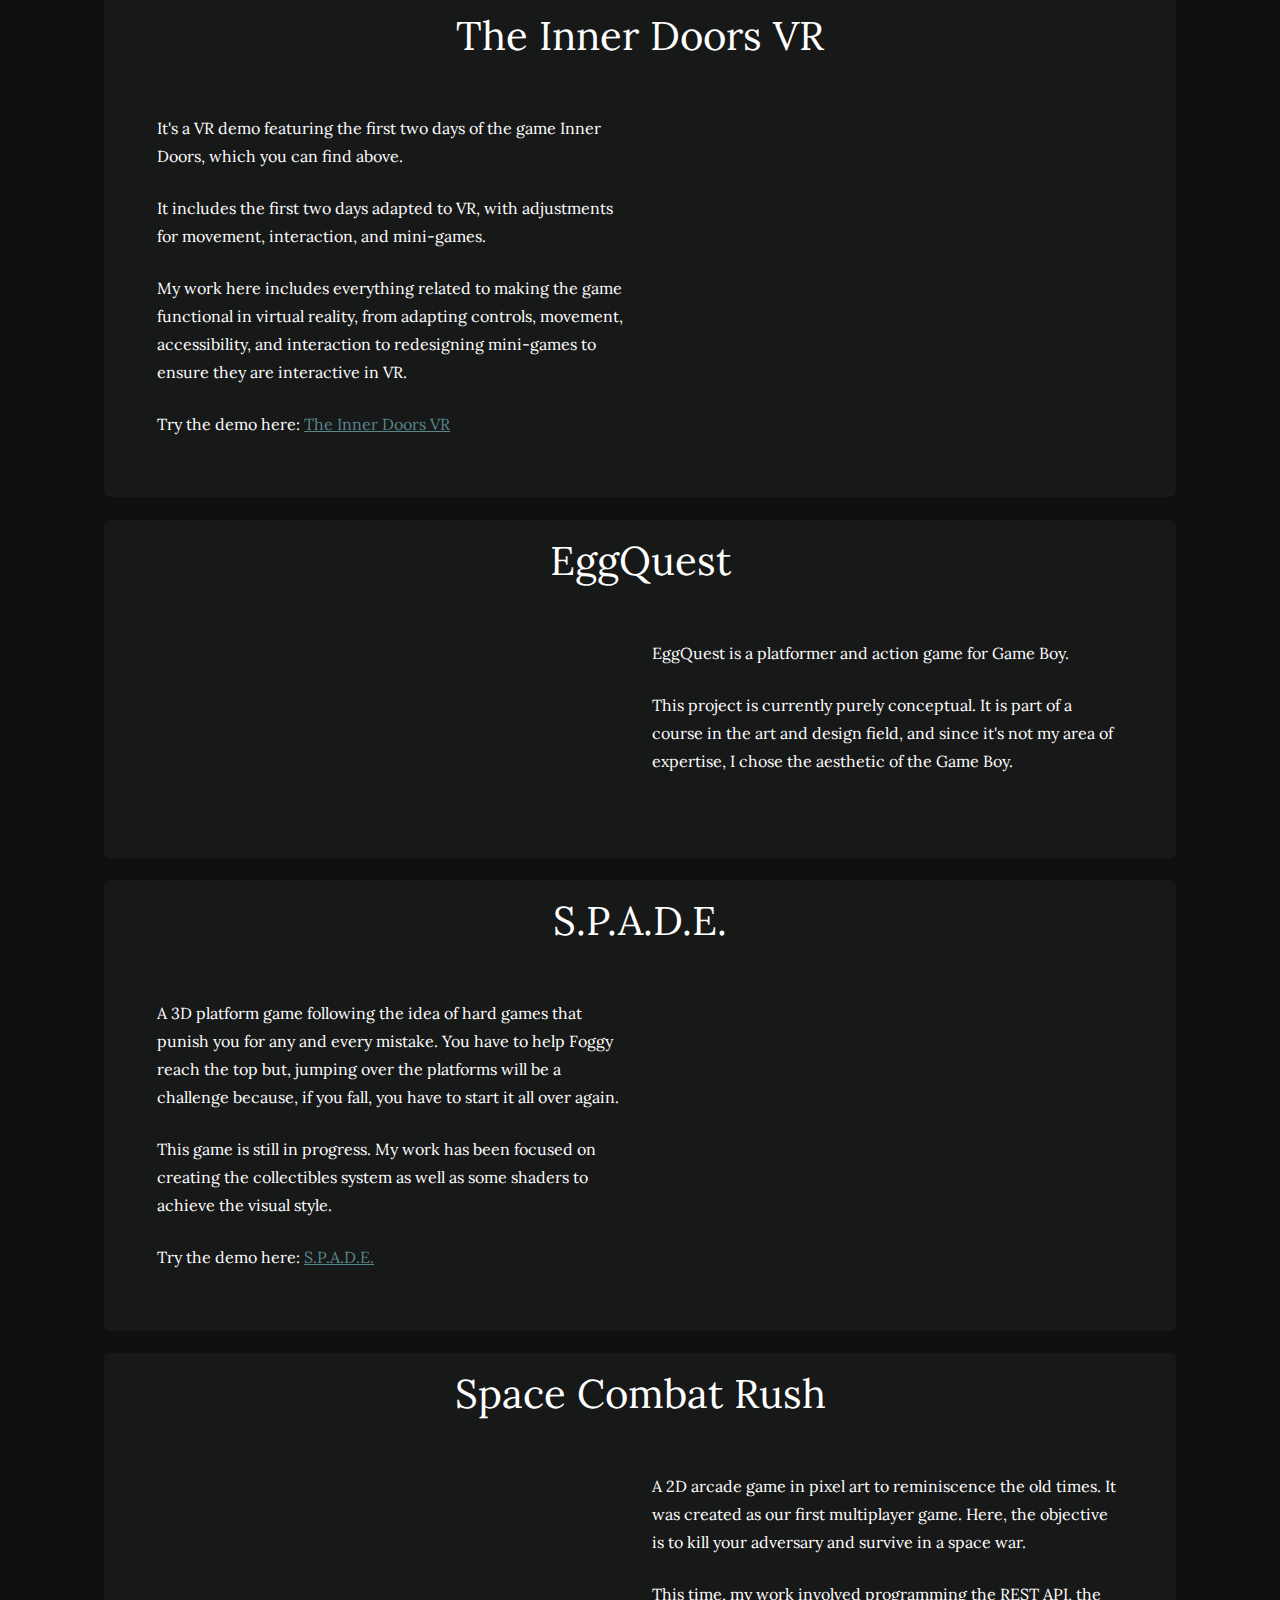
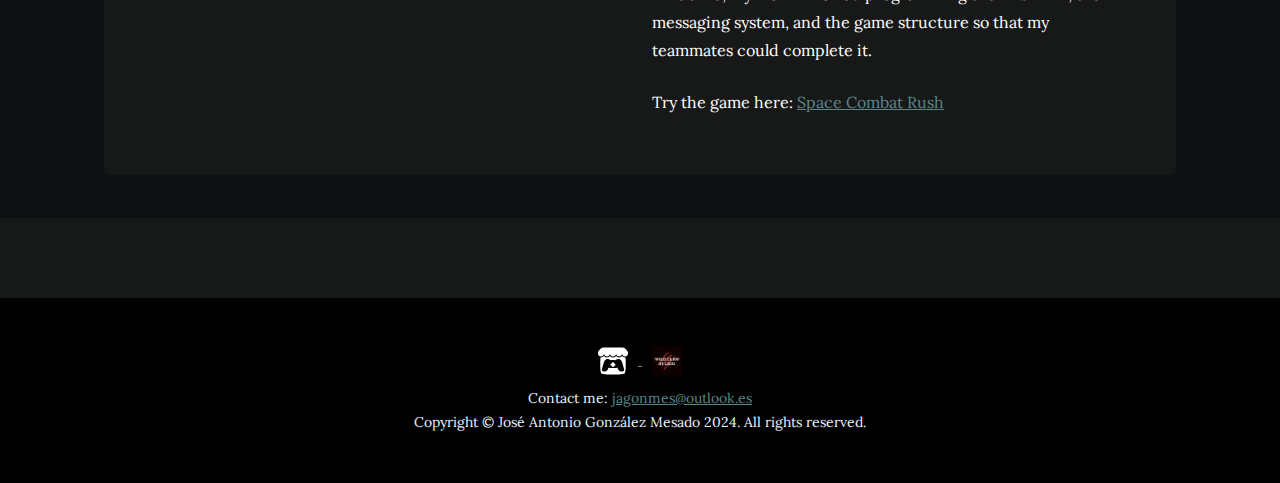
==== commit f88fb1f0: "pagina en español actualizada" ====
--- a/index.html
+++ b/index.html
@@ -104,7 +104,7 @@
                         </div>
                         <div class="col-lg-6 my-auto" style="color: white; padding-right: 5%;">
                             <p class="mb-4">A 3D mystery first-person game where you have to discover what is happening and where your decisions matter. You can get 3 different endings.</p>
-                            <p class="mb-4">In this game, my job was to create all the visual aspects of the game (from the interface, to all the 3D assets).</p>
+                            <p class="mb-4">My task for this game was to create the general mechanics for movement and interaction with the environment elements, as well as setting up the levels, transitions, and mini-games.</p>
                             <p class="mb-0">Try the game here: <a href="https://wild-claw-studio.itch.io/the-inner-doors">The Inner Doors</a></p>
                         </div>
                     </div>
@@ -203,7 +203,7 @@
                             </video>
                         </div>
                         <div class="col-lg-6 my-auto" style="color: white; padding-right: 5%;">
-                            <p class="mb-4">EggQuest is a platformer and action game for Gameboy.</p>
+                            <p class="mb-4">EggQuest is a platformer and action game for Game Boy.</p>
                             <p class="mb-4">This project is currently purely conceptual. It is part of a course in the art and design field, and since it's not my area of expertise, I chose the aesthetic of the Game Boy.</p>
                         </div>
                     </div>
